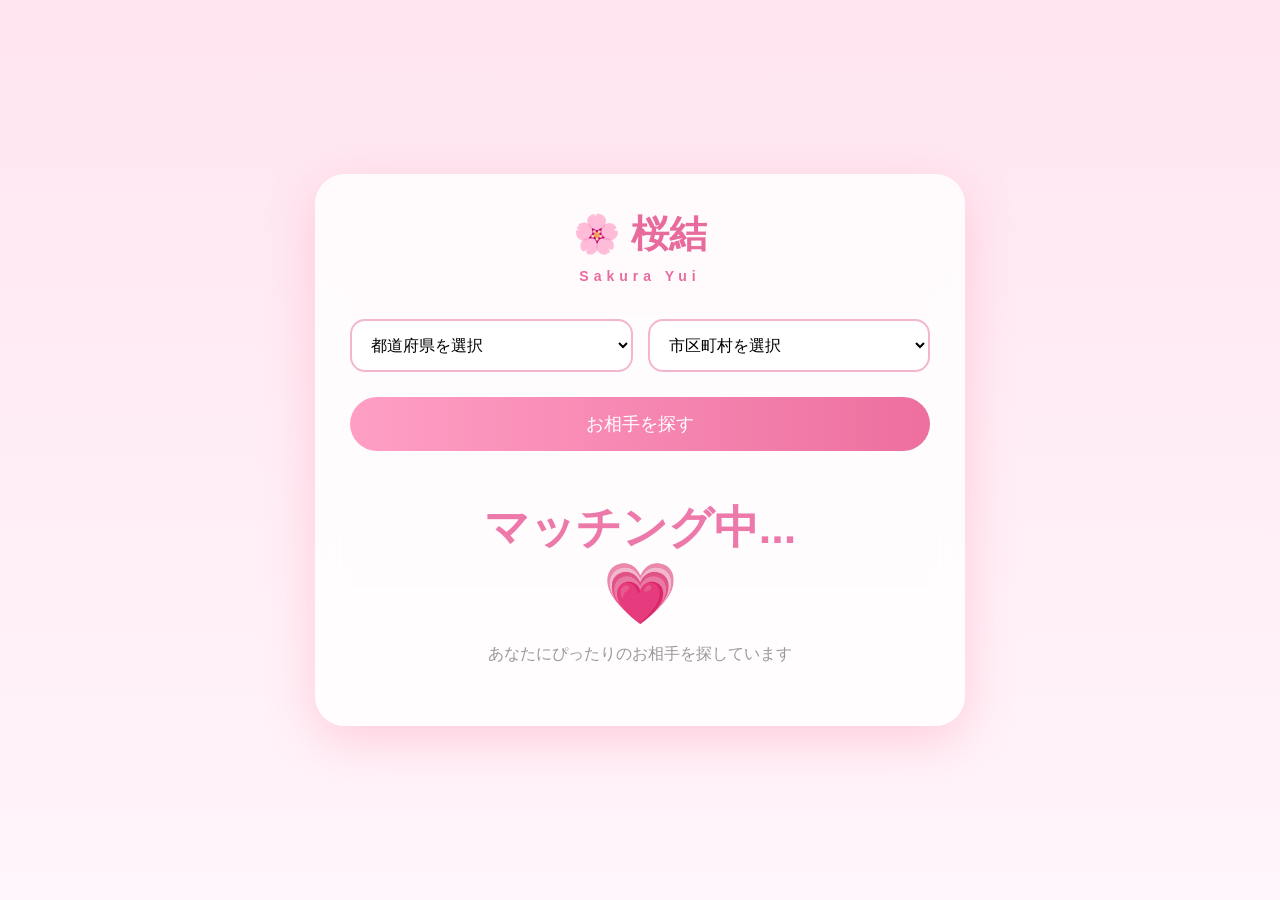
==== index.html @ 133982cd "Add additional cities to prefecture list" ====
<!DOCTYPE html>
<html lang="ja">
<head>
  <meta charset="UTF-8">
  <meta name="viewport" content="width=device-width,initial-scale=1.0">
  <title> 桜結 Sakura Yui</title>

  <style>
    * {
      box-sizing: border-box;
    }

    body {
      margin: 0;
      min-height: 100vh;
      display: flex;
      justify-content: center;
      align-items: center;
      font-family: "Noto Sans JP", sans-serif;
      background:
        linear-gradient(
          rgba(255,220,235,.75),
          rgba(255,245,250,.95)
        ),
        url("https://images.unsplash.com/photo-1522383225653-ed111181a951") center/cover;
      overflow: hidden;
    }

    .sakura {
      position: absolute;
      top: -30px;
      font-size: 25px;
      pointer-events: none;
      animation: fall linear infinite;
    }

    @keyframes fall {
      from {
        transform: translateY(-20px) rotate(0deg);
      }

      to {
        transform: translateY(110vh) rotate(360deg);
      }
    }

    .container {
      position: relative;
      z-index: 1;
      width: 95%;
      max-width: 650px;
      padding: 35px;
      background: rgba(255,255,255,.82);
      backdrop-filter: blur(15px);
      border-radius: 30px;
      box-shadow: 0 15px 50px rgba(255,120,160,.3);
    }

    .logo {
      text-align: center;
      font-size: 38px;
      font-weight: bold;
      color: #e86b9d;
    }

    .logo span {
      display: block;
      font-size: 14px;
      letter-spacing: 5px;
      margin-top: 8px;
    }

    .select-box {
      display: flex;
      gap: 15px;
      margin-top: 35px;
    }

    select {
      width: 50%;
      padding: 15px;
      border-radius: 15px;
      border: 2px solid #f3b5cf;
      font-size: 16px;
      background: white;
    }

    button {
      margin-top: 25px;
      width: 100%;
      padding: 15px;
      border: none;
      border-radius: 30px;
      font-size: 18px;
      color: white;
      background: linear-gradient(90deg, #ff9fc5, #ed6f9f);
      cursor: pointer;
    }

    .match {
      height: 220px;
      display: flex;
      flex-direction: column;
      justify-content: center;
      align-items: center;
      margin-top: 20px;
    }

    .match-title {
      font-size: 45px;
      font-weight: bold;
      color: #ed79aa;
      animation: pulse 1.5s infinite;
    }

    @keyframes pulse {
      50% {
        opacity: .5;
        transform: scale(1.1);
      }
    }

    .heart {
      font-size: 60px;
      animation: heart 1s infinite;
    }

    @keyframes heart {
      50% {
        transform: scale(1.25);
      }
    }

    .sub {
      margin-top: 15px;
      color: #999;
      text-align: center;
    }
  </style>
</head>

<body>
  <div class="container">
    <div class="logo">
      🌸 桜結
      <span>Sakura Yui</span>
    </div>

    <div class="select-box">
      <select id="prefecture" onchange="changeCity()">
        <option>都道府県を選択</option>
      </select>

      <select id="city">
        <option>市区町村を選択</option>
      </select>
    </div>

    <button onclick="startMatch()">お相手を探す</button>

    <div class="match">
      <div class="match-title">マッチング中...</div>
      <div class="heart">💗</div>
      <div class="sub">あなたにぴったりのお相手を探しています</div>
    </div>
  </div>

  <script>
    // 日本47都道府县 + 主要城市数据
    const japan = {
      "北海道": ["札幌市", "旭川市", "函館市", "小樽市", "帯広市", "岩見沢市", "千歲市", "富良野市", "釧路市", "網走市"],
      "青森県": ["弘前市", "八户市", "黑石市", "五所川原市", "十和田市", "三沢市", "陆奥市", "津轻市", "平川市"],
      "岩手県": ["盛冈市", "以及宫古市", "大船渡市", "花卷市", "北上市", "久慈市", "远野市", "一关市", "陆前高田市", "釜石市", "二户市", "八幡平市", "奥州市", "泷泽市"],
      "宮城県": ["仙台市", "石卷市", "盐灶市", "气仙沼市", "白石市", "名取市", "角田市", "多贺城市", "岩沼市", "登米市", "栗原市", "东松岛市", "大崎市", "富谷市"],
      "秋田県": ["秋田市", "能代市", "横手市", "大館市", "男鹿市", "湯沢市", "鹿角市", "由利本荘市", "潟上市", "大仙市", "北秋田市", "にかほ市", "仙北市"],
      "山形県": ["山形市", "米沢市", "鶴岡市", "酒田市", "新庄市", "寒河江市", "上山市", "村山市", "長井市", "天童市", "東根市", "尾花沢市", "南陽市"],
      "福島県": ["福島市", "会津若松市", "郡山市", "いわき市", "白河市", "須賀川市", "喜多方市", "相馬市", "二本松市", "田村市", "南相馬市", "伊達市", "本宮市"],
      "茨城県": ["水戸市", "日立市", "土浦市", "古河市", "石岡市", "結城市", "龍ケ崎市", "下妻市", "常総市", "常陸太田市", "高萩市", "北茨城市", "笠間市", "取手市"],
      "栃木県": ["宇都宫市", "足利市", "栃木市", "佐野市", "鹿沼市", "日光市", "小山市", "真冈市", "大田原市", "矢板市", "那须盐原市", "樱市", "那须乌山市", "下野市"],
      "群馬県": ["前桥市", "高崎市", "桐生市", "伊势崎市", "太田市", "沼田市", "馆林市", "涩川市", "藤冈市", "富冈市", "安中市", "绿市"],
      "埼玉県": ["さいたま市", "川越市", "熊谷市", "川口市", "行田市", "秩父市", "所沢市", "飯能市", "加須市", "本庄市", "東松山市", "春日部市", "狭山市", "羽生市", "鴻巣市", "深谷市", "上尾市", "草加市", "越谷市", "蕨市", "戸田市", "入間市", "朝霞市", "志木市", "和光市", "新座市", "桶川市", "久喜市", "北本市", "八潮市", "富士見市", "三郷市", "蓮田市", "坂戸市", "幸手市", "鶴ヶ島市", "日高市", "吉川市", "ふじみ野市", "白岡市"],
      "千葉県": ["千葉市", "旭市", "我孙子市", "夷隅市", "市川市", "市原市", "印西市", "浦安市", "大网白里市", "柏市", "胜浦市", "香取市", "镰谷市", "鸭川市", "木更津市", "君津市", "佐仓市", "山武市", "白井市", "匝瑳市", "袖浦市", "馆山市", "铫子市", "东金市", "富里市", "流山市", "习志野市", "成田市", "野田市", "富津市", "船桥市", "松户市", "南房总市", "茂原市", "八街市", "八千代市", "四街道市"],
      "東京都": ["千代田区",
"中央区",
"港区",
"新宿区",
"文京区",
"台東区",
"墨田区",
"江東区",
"品川区",
"目黒区",
"大田区",
"世田谷区",
"渋谷区",
"中野区",
"杉並区",
"豊島区",
"北区",
"荒川区",
"板橋区",
"練馬区",
"足立区",
"葛飾区",
"江戸川区",
"八王子市",
"立川市",
"武蔵野市",
"三鷹市",
"青梅市",
"府中市",
"昭島市",
"調布市",
"町田市",
"小金井市",
"小平市",
"日野市",
"東村山市",
"国分寺市",
"国立市",
"福生市",
"狛江市",
"東大和市",
"清瀬市",
"東久留米市",
"武蔵村山市",
"多摩市",
"稲城市",
"羽村市",
"あきる野市",
"西東京市"],
      "神奈川県": ["横浜市",
"川崎市",
"相模原市",
"横須賀市",
"平塚市",
"鎌倉市",
"藤沢市",
"小田原市",
"茅ヶ崎市",
"逗子市",
"三浦市",
"秦野市",
"厚木市",
"大和市",
"伊勢原市",
"海老名市",
"座間市",
"南足柄市",
"綾瀬市"],
      "新潟県": ["新潟市",
"長岡市",
"三条市",
"柏崎市",
"新発田市",
"小千谷市",
"加茂市",
"十日町市",
"見附市",
"村上市",
"燕市",
"糸魚川市",
"妙高市",
"五泉市",
"上越市",
"阿賀野市",
"佐渡市",
"魚沼市",
"南魚沼市",
"胎内市"],
      "富山県": ["富山市",
"高岡市",
"魚津市",
"氷見市",
"滑川市",
"黒部市",
"砺波市",
"小矢部市",
"南砺市",
"射水市"],
      "石川県": ["金沢市",
"七尾市",
"小松市",
"輪島市",
"珠洲市",
"加賀市",
"羽咋市",
"かほく市",
"白山市",
"能美市",
"野々市市"],
      "福井県": ["福井市",
"敦賀市",
"大野市",
"勝山市",
"鯖江市",
"あわら市",
"越前市",
"坂井市"],
      "山梨県": ["甲府市", "富士吉田市",
"都留市",
"山梨市",
"大月市",
"韮崎市",
"南アルプス市",
"北杜市",
"甲斐市",
"笛吹市",
"上野原市",
"甲州市",
"中央市"],
      "長野県": ["長野市",
"松本市",
"上田市",
"岡谷市",
"飯田市",
"諏訪市",
"須坂市",
"小諸市",
"伊那市",
"駒ヶ根市",
"中野市",
"大町市",
"飯山市",
"茅野市",
"塩尻市",
"佐久市",
"千曲市",
"東御市",
"安曇野市"],
      "岐阜県": ["岐阜市",
"大垣市",
"高山市",
"多治見市",
"関市",
"中津川市",
"美濃市",
"瑞浪市",
"羽島市",
"恵那市",
"美濃加茂市",
"土岐市",
"各務原市",
"可児市",
"山県市",
"瑞穂市",
"飛騨市",
"本巣市",
"郡上市",
"下呂市",
"海津市"],
      "静岡県": ["静岡市",
"浜松市",
"沼津市",
"熱海市",
"三島市",
"富士宮市",
"伊東市",
"島田市",
"富士市",
"磐田市",
"焼津市",
"掛川市",
"藤枝市",
"御殿場市",
"袋井市",
"下田市",
"裾野市",
"湖西市",
"伊豆市",
"御前崎市",
"菊川市",
"伊豆の国市",
"牧之原市"],
      "愛知県": ["名古屋市",
"豊橋市",
"岡崎市",
"一宮市",
"瀬戸市",
"半田市",
"春日井市",
"豊川市",
"津島市",
"碧南市",
"刈谷市",
"豊田市",
"安城市",
"西尾市",
"蒲郡市",
"犬山市",
"常滑市",
"江南市",
"小牧市",
"稲沢市",
"新城市",
"東海市",
"大府市",
"知多市",
"知立市",
"尾張旭市",
"高浜市",
"岩倉市",
"豊明市",
"日進市",
"田原市",
"愛西市",
"清須市",
"北名古屋市",
"弥富市",
"みよし市",
"あま市",
"長久手市"],
      "三重県": ["津市",
"四日市市",
"伊勢市",
"松阪市",
"桑名市",
"鈴鹿市",
"名張市",
"尾鷲市",
"亀山市",
"鳥羽市",
"熊野市",
"いなべ市",
"志摩市",
"伊賀市"],
      "滋賀県": ["大津市",
"彦根市",
"長浜市",
"近江八幡市",
"草津市",
"守山市",
"栗東市",
"甲賀市",
"野洲市",
"湖南市",
"高島市",
"東近江市",
"米原市"],
      "京都府": ["京都市",
"福知山市",
"舞鶴市",
"綾部市",
"宇治市",
"宮津市",
"亀岡市",
"城陽市",
"向日市",
"長岡京市",
"八幡市",
"京田辺市",
"京丹後市",
"南丹市",
"木津川市"],
      "大阪府": ["大阪市",
"堺市",
"岸和田市",
"豊中市",
"池田市",
"吹田市",
"泉大津市",
"高槻市",
"貝塚市",
"守口市",
"枚方市",
"茨木市",
"八尾市",
"泉佐野市",
"富田林市",
"寝屋川市",
"河内長野市",
"松原市",
"大東市",
"和泉市",
"箕面市",
"柏原市",
"羽曳野市",
"門真市",
"摂津市",
"高石市",
"藤井寺市",
"東大阪市",
"泉南市",
"四條畷市",
"交野市",
"大阪狭山市",
"阪南市"],
      "兵庫県": ["神戸市",
"姫路市",
"尼崎市",
"明石市",
"西宮市",
"洲本市",
"芦屋市",
"伊丹市",
"相生市",
"豊岡市",
"加古川市",
"赤穂市",
"西脇市",
"宝塚市",
"三木市",
"高砂市",
"川西市",
"小野市",
"三田市",
"加西市",
"丹波篠山市",
"養父市",
"丹波市",
"南あわじ市",
"朝来市",
"淡路市",
"宍粟市",
"加東市",
"たつの市"],
      "奈良県": ["奈良市",
"大和高田市",
"大和郡山市",
"天理市",
"橿原市",
"桜井市",
"五條市",
"御所市",
"生駒市",
"香芝市",
"葛城市",
"宇陀市"],
      "和歌山県": ["和歌山市",
"海南市",
"橋本市",
"有田市",
"御坊市",
"田辺市",
"新宮市",
"紀の川市",
"岩出市"],
      "鳥取県": ["鳥取市",
"米子市",
"倉吉市",
"境港市"],
      "島根県": ["松江市",
"浜田市",
"出雲市",
"益田市",
"大田市",
"安来市",
"江津市",
"雲南市"],
      "岡山県": ["岡山市",
"倉敷市",
"津山市",
"玉野市",
"笠岡市",
"井原市",
"総社市",
"高梁市",
"新見市",
"備前市",
"瀬戸内市",
"赤磐市",
"真庭市",
"美作市",
"浅口市"],
      "広島県": ["広島市",
"呉市",
"竹原市",
"三原市",
"尾道市",
"福山市",
"府中市",
"三次市",
"庄原市",
"大竹市",
"東広島市",
"廿日市市",
"安芸高田市",
"江田島市"],
      "山口県": ["下関市",
"宇部市",
"山口市",
"萩市",
"防府市",
"下松市",
"岩国市",
"光市",
"長門市",
"柳井市",
"美祢市",
"周南市",
"山陽小野田市"],
      "徳島県": ["徳島市",
"鳴門市",
"小松島市",
"阿南市",
"吉野川市",
"阿波市",
"美馬市",
"三好市"],
      "香川県": ["高松市",
"丸亀市",
"坂出市",
"善通寺市",
"観音寺市",
"さぬき市",
"東かがわ市",
"三豊市"],
      "愛媛県": ["松山市",
"今治市",
"宇和島市",
"八幡浜市",
"新居浜市",
"西条市",
"大洲市",
"伊予市",
"四国中央市",
"西予市",
"東温市"],
      "高知県": ["高知市",
"室戸市",
"安芸市",
"南国市",
"土佐市",
"須崎市",
"宿毛市",
"土佐清水市",
"四万十市",
"香南市",
"香美市"],
      "福岡県": ["北九州市",
"福岡市",
"大牟田市",
"久留米市",
"直方市",
"飯塚市",
"田川市",
"柳川市",
"八女市",
"筑後市",
"大川市",
"行橋市",
"豊前市",
"中間市",
"小郡市",
"筑紫野市",
"春日市",
"大野城市",
"宗像市",
"太宰府市",
"古賀市",
"福津市",
"うきは市",
"宮若市",
"嘉麻市",
"朝倉市",
"みやま市",
"糸島市",
"那珂川市"],
      "佐賀県": ["佐賀市",
"唐津市",
"鳥栖市",
"多久市",
"伊万里市",
"武雄市",
"鹿島市",
"小城市",
"嬉野市",
"神埼市"],
      "長崎県": ["長崎市",
"佐世保市",
"島原市",
"諫早市",
"大村市",
"平戸市",
"松浦市",
"対馬市",
"壱岐市",
"五島市",
"西海市",
"雲仙市",
"南島原市"],
      "熊本県": ["熊本市",
"八代市",
"人吉市",
"荒尾市",
"水俣市",
"玉名市",
"山鹿市",
"菊池市",
"宇土市",
"上天草市",
"宇城市",
"阿蘇市",
"合志市",
"天草市"],
      "大分県": ["大分市",
"別府市",
"中津市",
"日田市",
"佐伯市",
"臼杵市",
"津久見市",
"竹田市",
"豊後高田市",
"杵築市",
"宇佐市",
"豊後大野市",
"由布市",
"国東市"],
      "宮崎県": ["宮崎市",
"都城市",
"延岡市",
"日南市",
"小林市",
"日向市",
"串間市",
"西都市",
"えびの市"],
      "鹿児島県": ["鹿児島市",
"鹿屋市",
"枕崎市",
"阿久根市",
"出水市",
"指宿市",
"西之表市",
"垂水市",
"薩摩川内市",
"日置市",
"曽於市",
"霧島市",
"いちき串木野市",
"南さつま市",
"志布志市",
"奄美市",
"南九州市",
"伊佐市",
"姶良市"],
      "沖縄県": ["那覇市",
"宜野湾市",
"石垣市",
"浦添市",
"名護市",
"糸満市",
"沖縄市",
"豊見城市",
"うるま市",
"宮古島市",
"南城市"]
    };

    const prefecture = document.getElementById("prefecture");

    Object.keys(japan).forEach(function(pref) {
      let option = document.createElement("option");
      option.text = pref;
      prefecture.appendChild(option);
    });

    function changeCity() {
      let city = document.getElementById("city");
      city.innerHTML = "<option>市区町村を選択</option>";

      let pref = prefecture.value;

      if (japan[pref]) {
        japan[pref].forEach(function(name) {
          let option = document.createElement("option");
          option.text = name;
          city.appendChild(option);
        });
      }
    }

    function startMatch() {
      let pref = document.getElementById("prefecture").value;
      let city = document.getElementById("city").value;

      if (pref == "都道府県を選択" || city == "市区町村を選択") {
        alert("地域を選択してください");
        return;
      }

      alert(pref + " " + city + "周辺のお相手を検索しています...");
    }

    for (let i = 0; i < 25; i++) {
      let sakura = document.createElement("div");
      sakura.className = "sakura";
      sakura.innerHTML = "🌸";
      sakura.style.left = Math.random() * 100 + "%";
      sakura.style.animationDuration = 5 + Math.random() * 6 + "s";
      sakura.style.animationDelay = Math.random() * 5 + "s";
      document.body.appendChild(sakura);
    }
  </script>
</body>
</html>
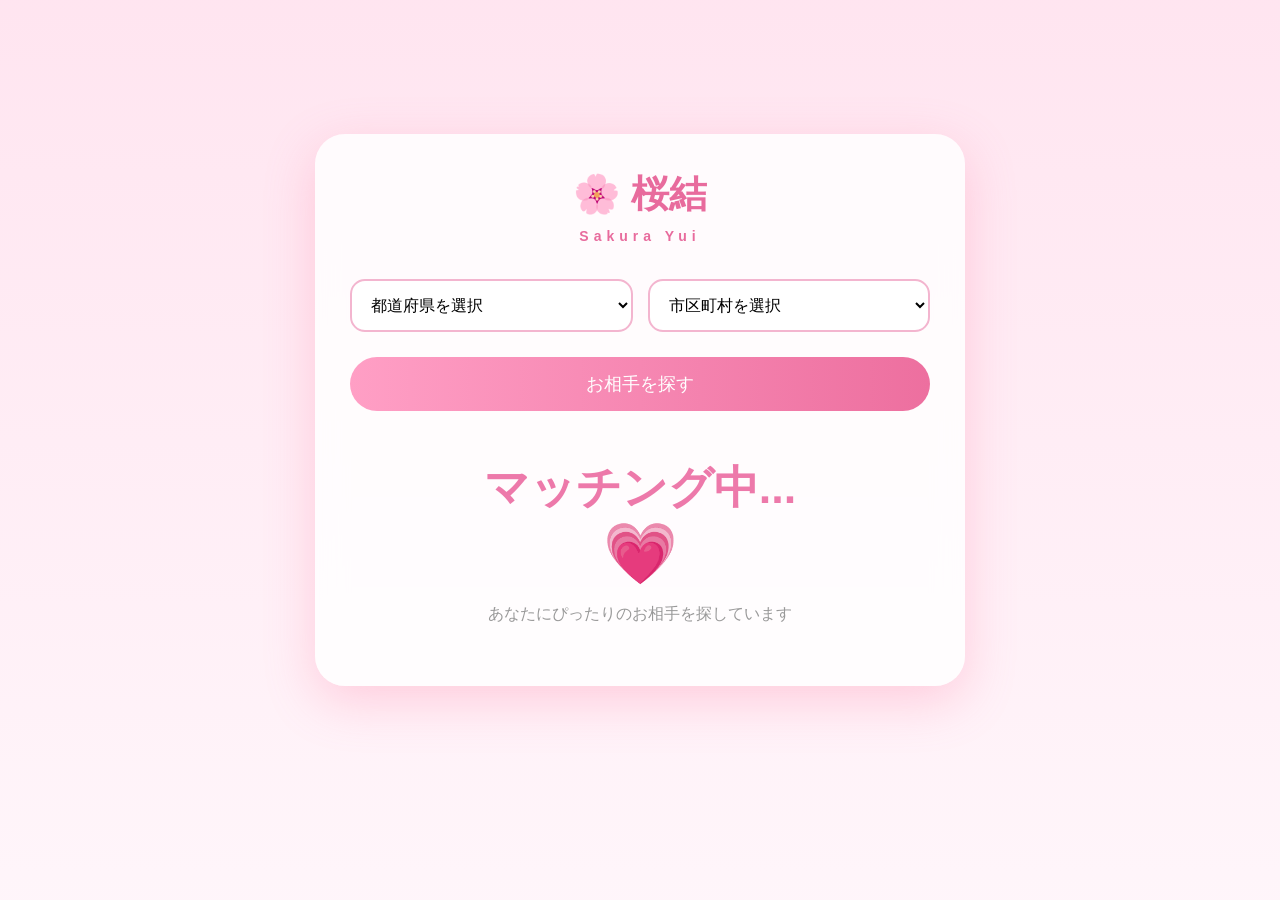
==== commit 97a54de6: "Add stylesheet link to index.html" ====
--- a/index.html
+++ b/index.html
@@ -4,6 +4,7 @@
   <meta charset="UTF-8">
   <meta name="viewport" content="width=device-width,initial-scale=1.0">
   <title> 桜結 Sakura Yui</title>
+  <link rel="stylesheet" href="style.css">
 
   <style>
     * {
@@ -156,7 +157,7 @@
       </select>
     </div>
 
-    <button onclick="startMatch()">お相手を探す</button>
+    <button onclick="location.href='match.html'">お相手を探す</button>
 
     <div class="match">
       <div class="match-title">マッチング中...</div>
@@ -168,8 +169,8 @@
   <script>
     // 日本47都道府县 + 主要城市数据
     const japan = {
-      "北海道": ["札幌市", "旭川市", "函館市", "小樽市", "帯広市", "岩見沢市", "千歲市", "富良野市", "釧路市", "網走市"],
-      "青森県": ["弘前市", "八户市", "黑石市", "五所川原市", "十和田市", "三沢市", "陆奥市", "津轻市", "平川市"],
+      "北海道": ["札幌市", "旭川市", "函館市", "小樽市", "帯広市", "岩見沢市", "千歲市", "富良野市", "釧路市", "網走市", "根室市"],
+      "青森県": ["弘前市", "青森市", "八户市", "黑石市", "五所川原市", "十和田市", "三沢市", "陆奥市", "津轻市", "平川市"],
       "岩手県": ["盛冈市", "以及宫古市", "大船渡市", "花卷市", "北上市", "久慈市", "远野市", "一关市", "陆前高田市", "釜石市", "二户市", "八幡平市", "奥州市", "泷泽市"],
       "宮城県": ["仙台市", "石卷市", "盐灶市", "气仙沼市", "白石市", "名取市", "角田市", "多贺城市", "岩沼市", "登米市", "栗原市", "东松岛市", "大崎市", "富谷市"],
       "秋田県": ["秋田市", "能代市", "横手市", "大館市", "男鹿市", "湯沢市", "鹿角市", "由利本荘市", "潟上市", "大仙市", "北秋田市", "にかほ市", "仙北市"],
--- a/style.css
+++ b/style.css
@@ -0,0 +1,85 @@
+*{
+margin:0;
+padding:0;
+box-sizing:border-box;
+}
+
+
+body{
+
+font-family:
+"Noto Sans JP",
+Arial,
+sans-serif;
+
+background:#fff5f8;
+
+color:#333;
+
+padding-bottom:80px;
+
+}
+
+
+
+.logo{
+
+font-size:32px;
+
+font-weight:bold;
+
+color:#e85d91;
+
+text-align:center;
+
+}
+
+
+
+.bottom{
+
+position:fixed;
+
+bottom:0;
+
+left:0;
+
+width:100%;
+
+height:70px;
+
+background:white;
+
+display:flex;
+
+justify-content:space-around;
+
+align-items:center;
+
+box-shadow:
+0 -5px 15px rgba(0,0,0,.08);
+
+z-index:100;
+
+}
+
+
+
+.bottom a{
+
+text-decoration:none;
+
+color:#777;
+
+font-size:13px;
+
+text-align:center;
+
+}
+
+
+.bottom a:hover{
+
+color:#e85d91;
+
+}
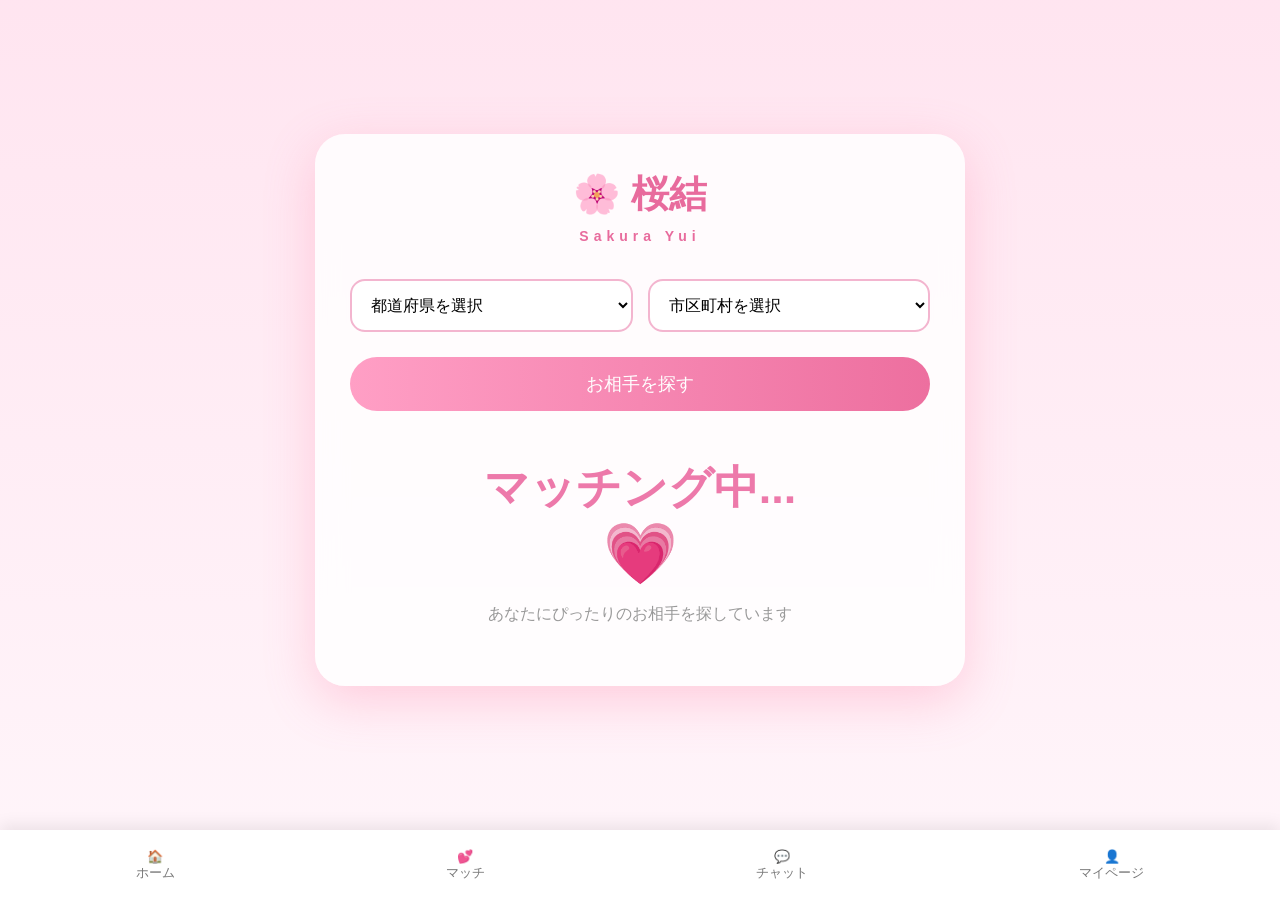
==== commit b9920d9c: "Add navigation links in the footer Added navigation links to the bottom of the page." ====
--- a/index.html
+++ b/index.html
@@ -794,5 +794,27 @@
       document.body.appendChild(sakura);
     }
   </script>
-</body>
+<div class="bottom">
+
+<a href="index.html">
+🏠<br>
+ホーム
+</a>
+
+<a href="match.html">
+💕<br>
+マッチ
+</a>
+
+<a href="message.html">
+💬<br>
+チャット
+</a>
+
+<a href="mypage.html">
+👤<br>
+マイページ
+</a>
+
+</div>
 </html>
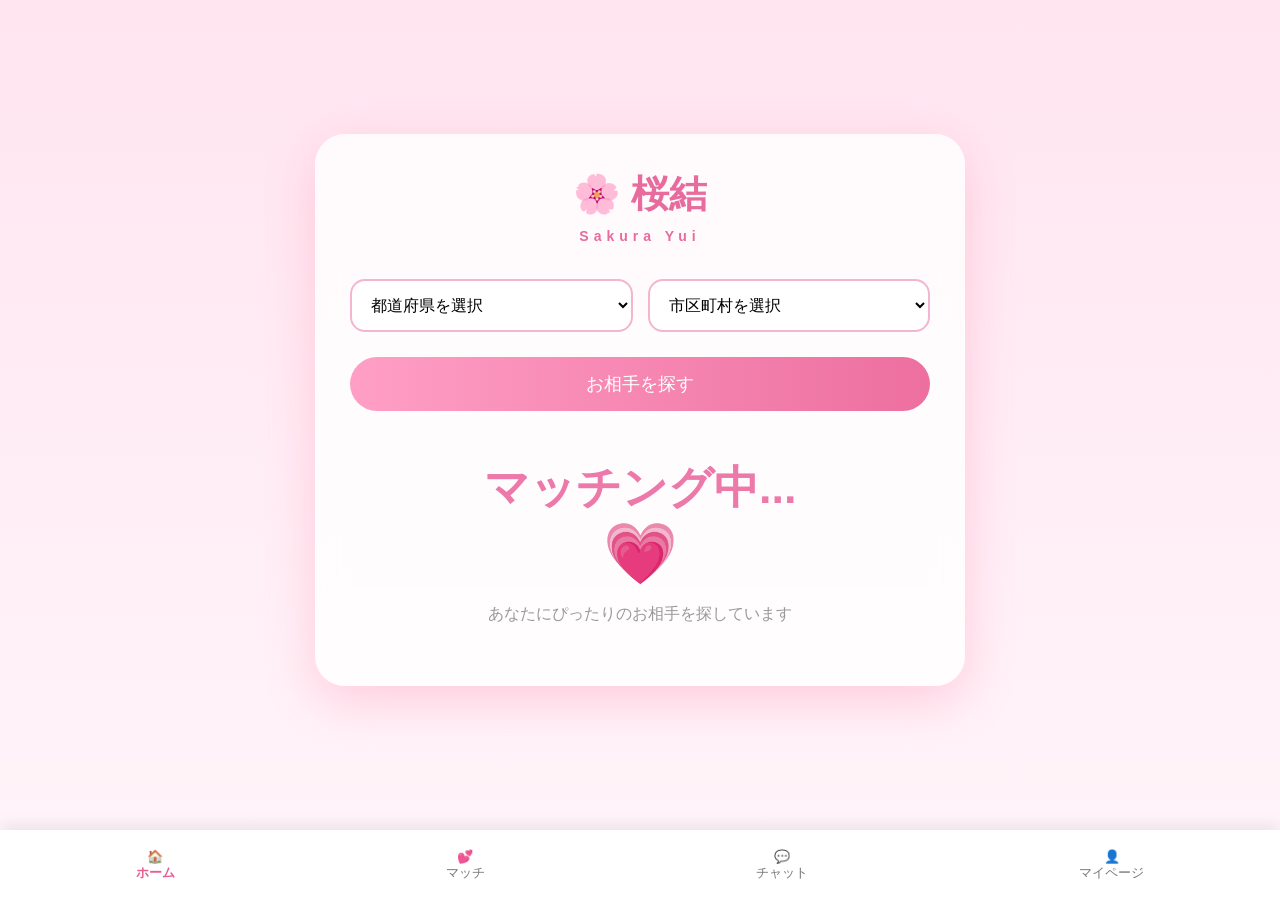
==== commit b04959e7: "Update home link to be active in index.html" ====
--- a/index.html
+++ b/index.html
@@ -796,7 +796,7 @@
   </script>
 <div class="bottom">
 
-<a href="index.html">
+<a class="active" href="index.html">
 🏠<br>
 ホーム
 </a>
--- a/style.css
+++ b/style.css
@@ -76,7 +76,13 @@
 text-align:center;
 
 }
+.bottom .active{
 
+color:#e85d91;
+
+font-weight:bold;
+
+}
 
 .bottom a:hover{
 
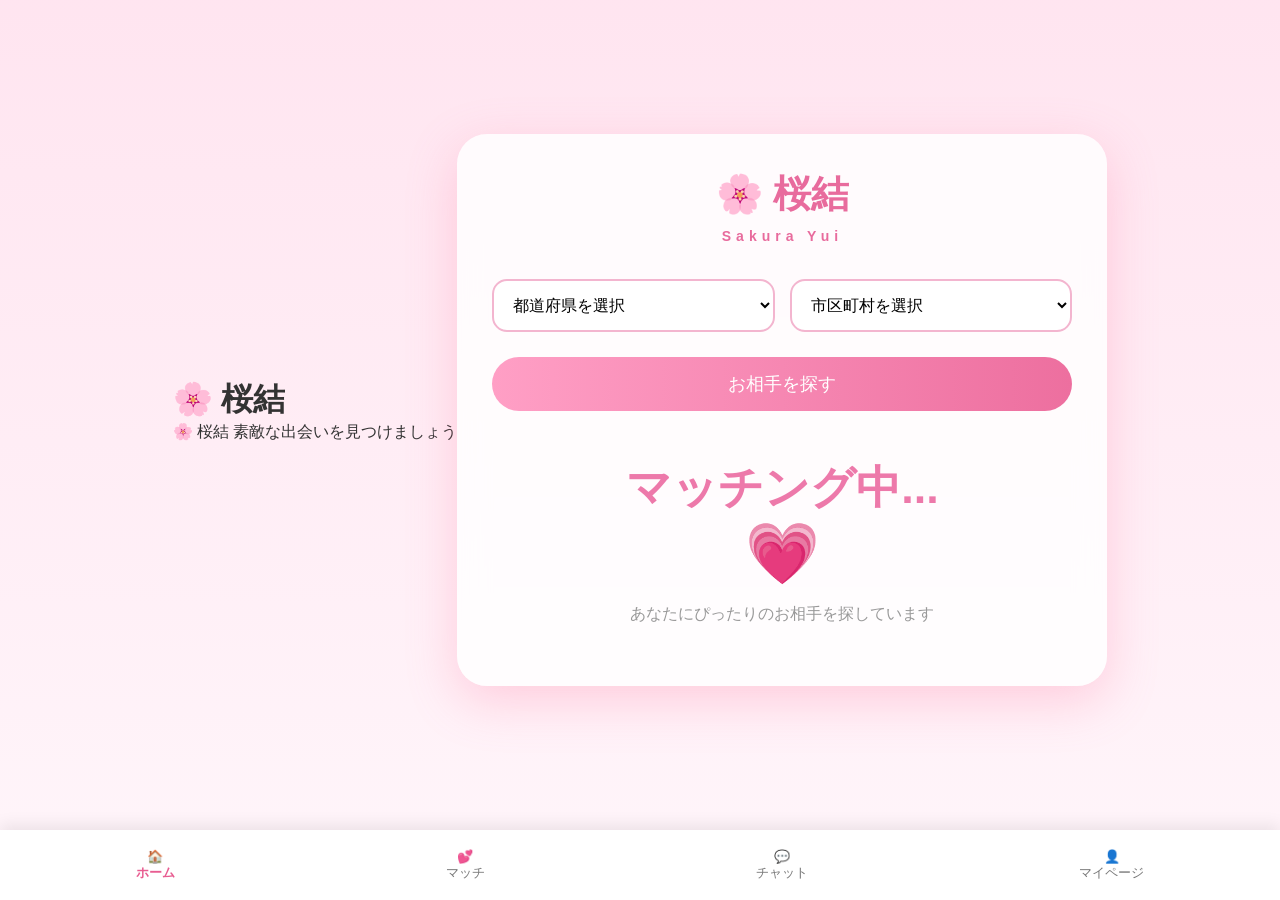
==== commit d3729d42: "Update index.html" ====
--- a/index.html
+++ b/index.html
@@ -141,6 +141,18 @@
 </head>
 
 <body>
+  <div class="welcome">
+
+<h1>
+🌸 桜結
+</h1>
+
+<p>
+🌸 桜結
+素敵な出会いを見つけましょう
+</p>
+
+</div>
   <div class="container">
     <div class="logo">
       🌸 桜結
